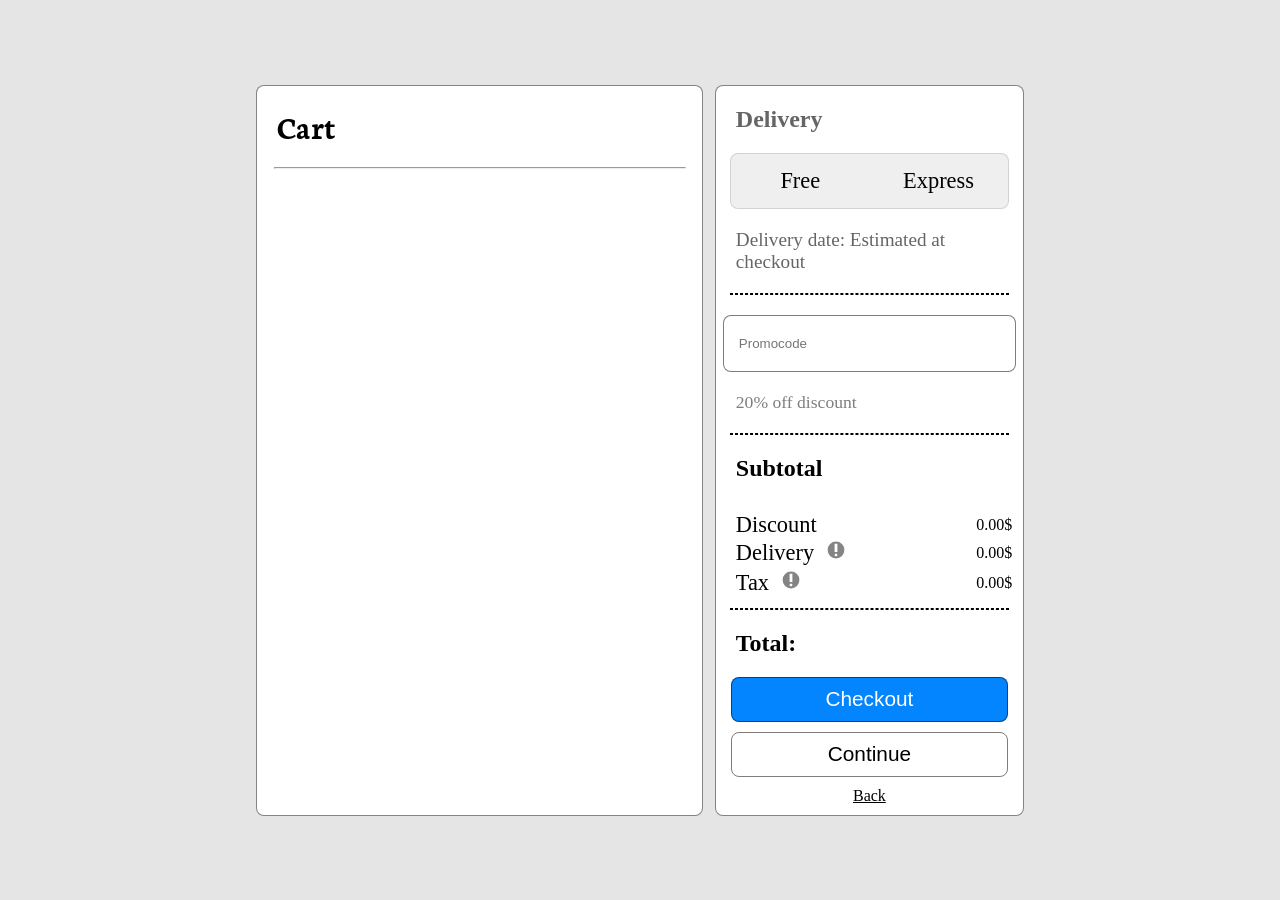
==== html/cart.html @ f3febcda "Added navbar, and herosection" ====
<!DOCTYPE html>
<html lang="en">
<head>
    <meta charset="UTF-8">
    <meta name="viewport" content="width=device-width, initial-scale=1.0">
    <title>Checkout</title>
    <link rel="stylesheet" href="../css/cart.css">
    <script src="../js/script.js" defer></script>
</head>
<body>
    <div id="container">
        <div id="shoes">
            <div id="cartTextDiv">
                <h1 id="cartText">Cart</h1>
            </div>
            <hr id="hr">
        </div>
        <div id="checkout">
            <div id="deliverTextDiv">
                <h2 id="deliverText">Delivery</h2>
            </div>
            <div id="deliverOptionsDiv">
                <div class="options" id="freeButton">
                    <p class="optionText">Free</p>
                </div>
                <div class="options" id="expressButton">
                    <p class="optionText">Express</p>
                </div>
            </div>
            <div id="dateOfDeliverDiv">
                <p>Delivery date: <span id="passInExpectedDate">Estimated at checkout</span></p>
            </div>
           <hr id="border"></hr>
           <input type="text" placeholder="Promocode" id="promocode">
           <div id="discountDiv">
            <p id="discount">20% off discount</p>
           </div>
           <hr id="border"></hr>
           <div id="subtotalDiv">
            <h2 id="subtotalText">Subtotal</h2>
           </div>
           <div id="subtotalInfo">
            <div id="discountRow">
                <p class="subtotalInfoText">Discount</p>
                <p id="discountAmount">0.00$</p>
            </div>
            <div id="deliveryDiv">
                <p class="subtotalInfoText">Delivery <span id="spanDelivery"><svg  id="svgDelivery" xmlns="http://www.w3.org/2000/svg" height="24px" viewBox="0 -960 960 960" width="24px" fill="#1f1f1f"><path d="M480-120q-33 0-56.5-23.5T400-200q0-33 23.5-56.5T480-280q33 0 56.5 23.5T560-200q0 33-23.5 56.5T480-120Zm-80-240v-480h160v480H400Z"/></svg></span></p>
                <p id="deliveryAmount">0.00$</p>
            </div>
            <div id="taxDiv">
                <p class="subtotalInfoText">Tax <span id="spanTax"><svg id="svgTax" xmlns="http://www.w3.org/2000/svg" height="24px" viewBox="0 -960 960 960" width="24px" fill="#1f1f1f"><path d="M480-120q-33 0-56.5-23.5T400-200q0-33 23.5-56.5T480-280q33 0 56.5 23.5T560-200q0 33-23.5 56.5T480-120Zm-80-240v-480h160v480H400Z"/></svg></span></p>
                <p id="taxAmount">0.00$</p>
            </div>
           </div>
           <hr id="border"></hr>
           <div id="totalDiv">
            <h2 id="totalText">Total: <span id="totalAmount"></span></h2>
           </div>
           <div id="checkoutButtonDiv">
            <button class="checkoutButton" id="checkoutButton">Checkout</button>
            <button class="checkoutButton" id="continueButton">Continue</button>
        </div>
        <a href="../index.html" id="backToIndex">Back</a>
    </div>
    </div>
</body>
</html>
---- css/cart.css ----
*{
    padding: 0;
    margin: 0;
}


:root{
    --primaryBorderRaduis: 8px;
    --primaryBorder: 0.2px solid rgba(0, 0, 0, 0.483);
}

html, body{
    height: 100%;
}

body{
    display: flex;
    justify-content: center;
    align-items: center;
    background-color: rgba(0, 0, 0, 0.103);

}

#container{
    display: flex;
    justify-content: space-between;
    align-items: center;
    height: 90%;
    width: 60%;
    border-radius: 16px;
}

#shoes{
    background-color: white;
    width: 58%;
    height: 90%;
    border-radius: var(--primaryBorderRaduis);
    border: var(--primaryBorder);
}

#cartTextDiv{
    width: 100%;
    border-top-left-radius: var(--primaryBorderRaduis);
    border-top-right-radius: var(--primaryBorderRaduis);
}

#cartText{
    padding: 20px;
    font-family: "Neuton";
}

#hr{

    width: 92%; 
    margin: 0 auto;
}

#checkout{
    display: flex;
    flex-direction: column;
    align-items: center;
    background-color: white;
    width: 40%;
    height: 90%;
    border-radius: var(--primaryBorderRaduis);
    border: var(--primaryBorder);
}

#deliverTextDiv{
    width: 100%;
    border-top-left-radius: var(--primaryBorderRaduis);
    border-top-right-radius: var(--primaryBorderRaduis);
}

#deliverText{
    padding: 20px;
    opacity: 0.6;
}

#deliverOptionsDiv{
    display: flex;
    border-radius: var(--primaryBorderRaduis);
    border: 1px solid rgba(0, 0, 0, 0.123);
    background-color: rgba(0, 0, 0, 0.063);
    height: 60px;
    width: 90%;
}

.options{
    display: flex;
    justify-content: center;
    align-items: center;
    flex: 1;
    cursor: pointer;
}


#expressButton.active,
#freeButton.active {
    background-color: white;
    border-radius: var(--primaryBorderRaduis);
    border: 0.5px solid black;
}

.optionText{
    font-size: 1.4rem;
}

#dateOfDeliverDiv{
    margin-right: auto;
    padding: 20px;
    font-size: 1.2rem;
    opacity: 0.6;
}

#border{
    width: 90%;
    border-style: dashed;
}

#promocode{
    width: 85%;
    margin-top: 20px;
    border-radius: var(--primaryBorderRaduis);
    padding: 20px 15px;
    border: 1px solid rgba(0, 0, 0, 0.509);
}

#discountDiv{
    margin-right: auto;
    padding: 20px;
    font-size: 1.1rem;
    opacity: 0.5;
}

#subtotalDiv{
    margin-right: auto;
    padding: 20px;
}

#subtotalInfo{
    margin-right: auto;
    display: flex;
    flex-direction: column;
    padding: 10px 20px;
    width: 90%;
    justify-content: space-between;
}


.subtotalInfoText{
    font-size: 1.4rem;
    display: flex;
    align-items: center;
}

#deliveryDiv, #taxDiv, #discountRow{
    display: flex;
    justify-content: space-between;
    align-items: center;
}



svg{
    margin-left: 10px;
    fill: white;
    background-color: rgba(0, 0, 0, 0.481);
    border-radius: 50%;
    cursor: pointer;
    transform: scale(0.7);
}

#spanDelivery{
    position: relative;
}

#spanTax{
    position: relative;
}


#totalDiv{
    margin-right: auto;
    padding: 20px;
}

#checkoutButtonDiv{
    display: flex;
    flex-direction: column;
    width: 90%;
    height: 15%;
    gap: 10px;
}


.checkoutButton{
    border-radius: var(--primaryBorderRaduis);
    border: 1px solid rgba(0, 0, 0, 0.509);
    flex: 1;    
}

#checkoutButton{
    background-color: #0285FF;
    color: white;
    font-size: 1.3rem;
}

#continueButton{
    font-size: 1.3rem;
    background-color: inherit;
    border: 1px solid rgba(0, 0, 0, 0.509);
}

#checkoutButton, #continueButton{
    cursor: pointer;
    transition: 200ms;
}

#checkoutButton:hover, #continueButton:hover{
    transform: scale(1.02);
}

#backToIndex{
    padding: 10px;
    text-decoration: underline;
    color: black;
}




@font-face {
    font-family: "Neuton";
    src: url("../fonts/Neuton-Bold.ttf");
}
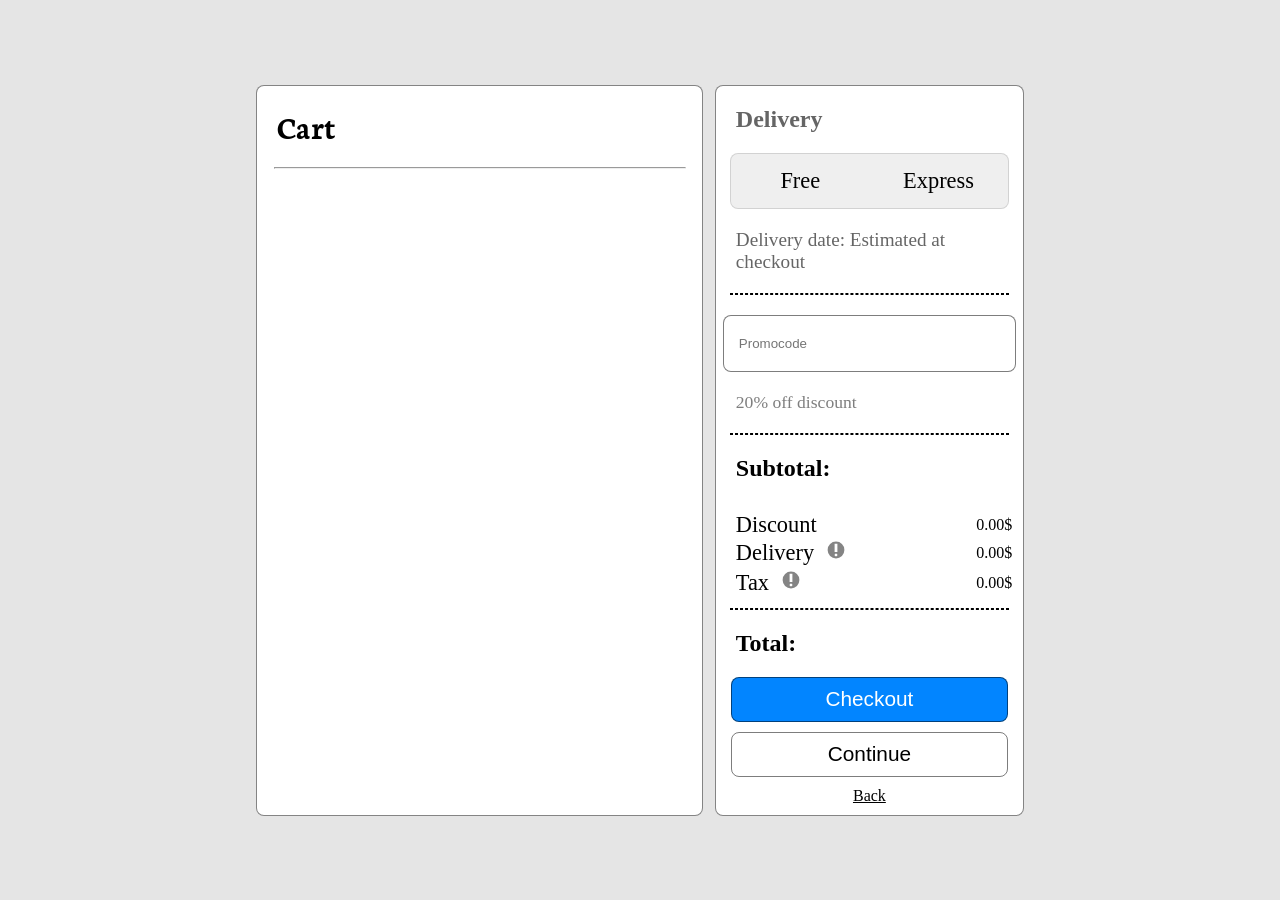
==== commit 1d8e584e: "Added dynamical products and made some other tweaks to landing page" ====
--- a/html/cart.html
+++ b/html/cart.html
@@ -6,6 +6,7 @@
     <title>Checkout</title>
     <link rel="stylesheet" href="../css/cart.css">
     <script src="../js/script.js" defer></script>
+    <script src="../js/landing.js" defer></script>
 </head>
 <body>
     <div id="container">
@@ -14,6 +15,9 @@
                 <h1 id="cartText">Cart</h1>
             </div>
             <hr id="hr">
+            <div id="cartContainer">
+                
+            </div>
         </div>
         <div id="checkout">
             <div id="deliverTextDiv">
@@ -37,7 +41,7 @@
            </div>
            <hr id="border"></hr>
            <div id="subtotalDiv">
-            <h2 id="subtotalText">Subtotal</h2>
+            <h2 id="subtotalText">Subtotal:</h2>
            </div>
            <div id="subtotalInfo">
             <div id="discountRow">
--- a/css/cart.css
+++ b/css/cart.css
@@ -227,6 +227,12 @@
     color: black;
 }
 
+.cartItem{
+    display: flex;
+    align-items: center;
+    justify-content: space-evenly;
+}
+
 
 
 
